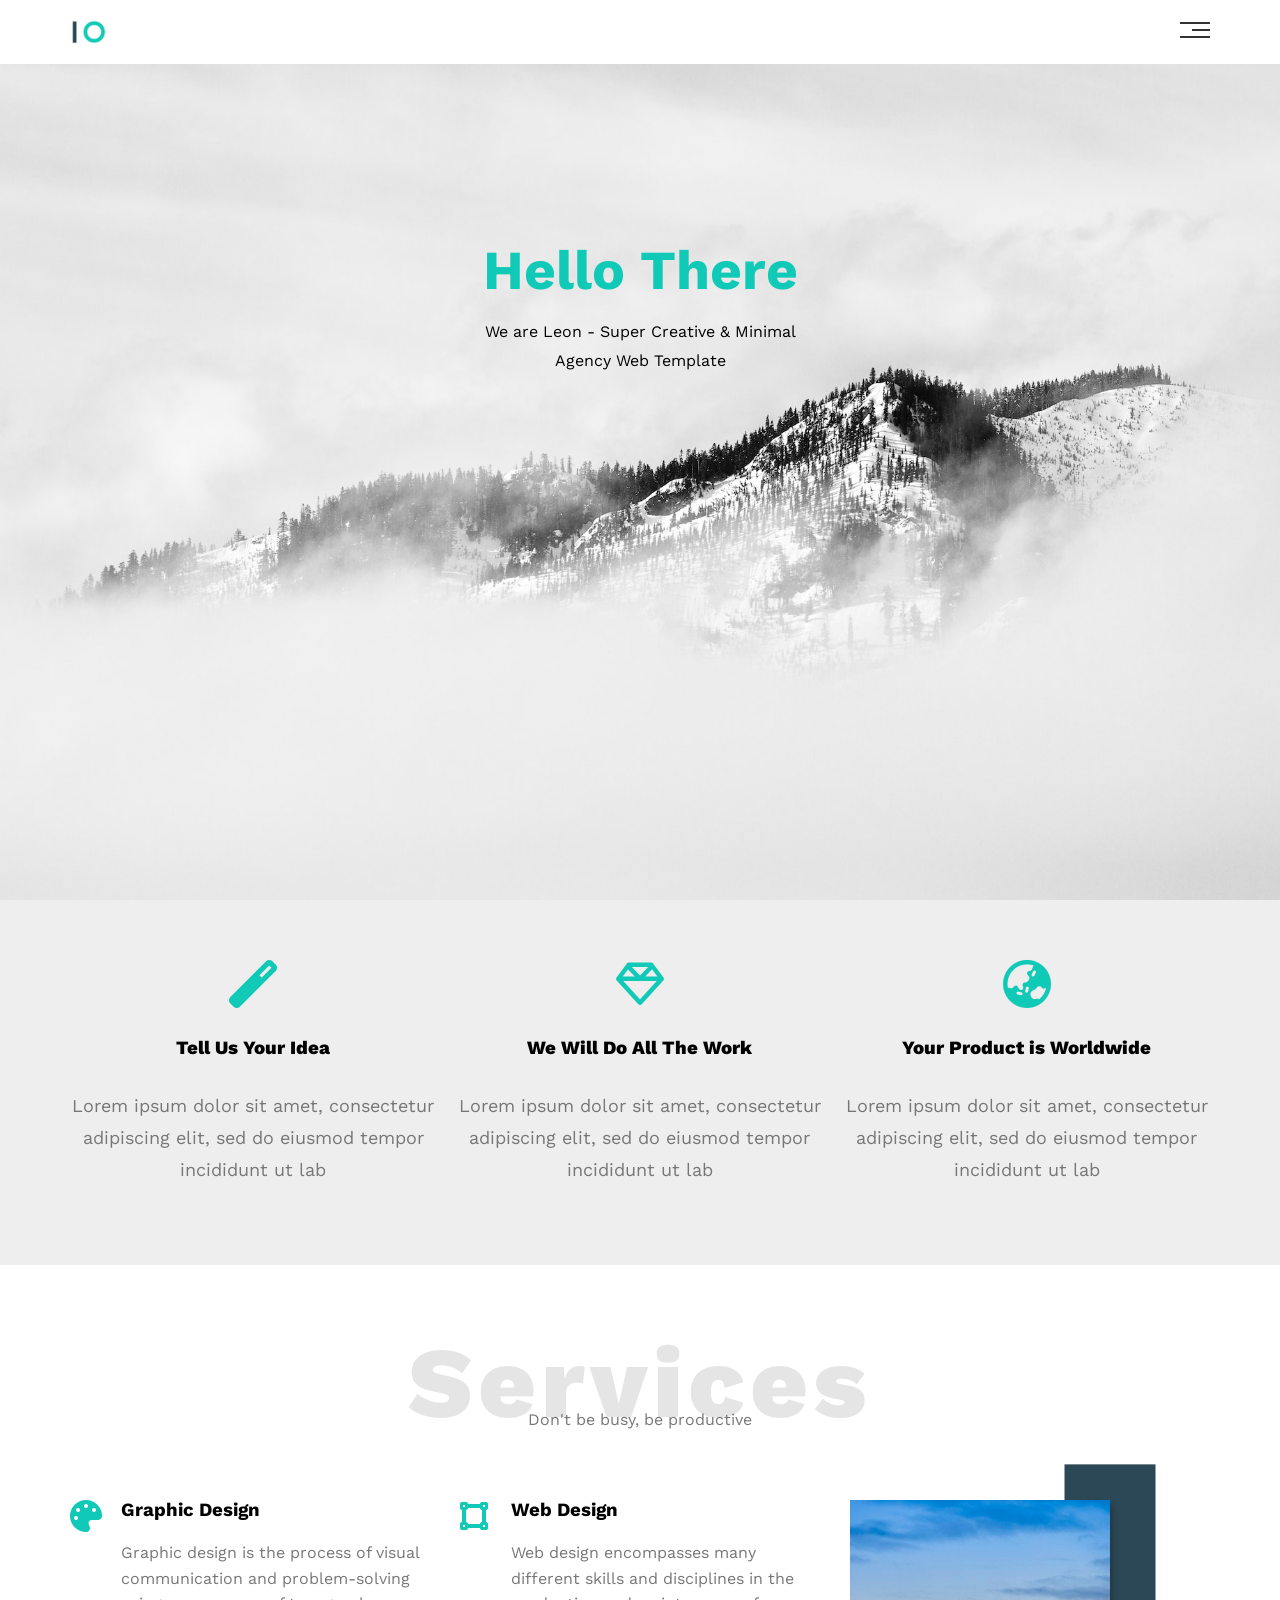
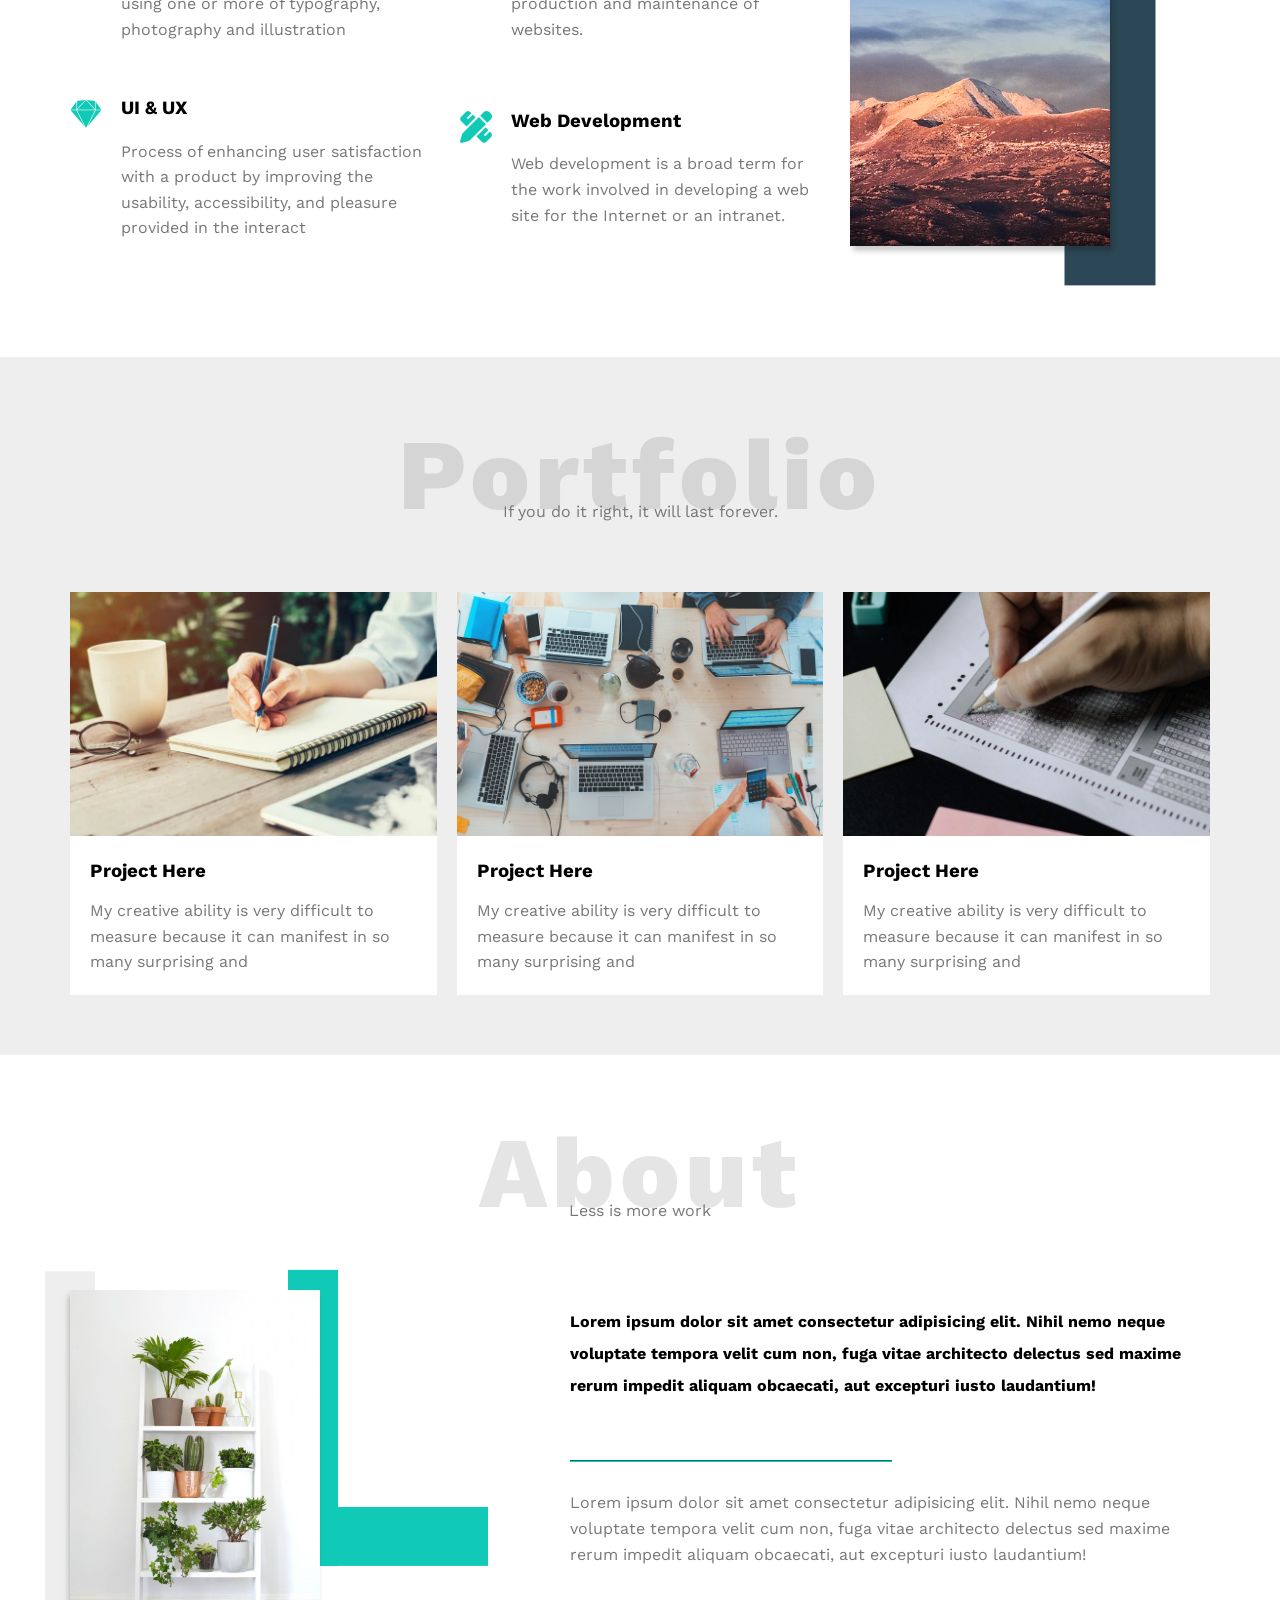
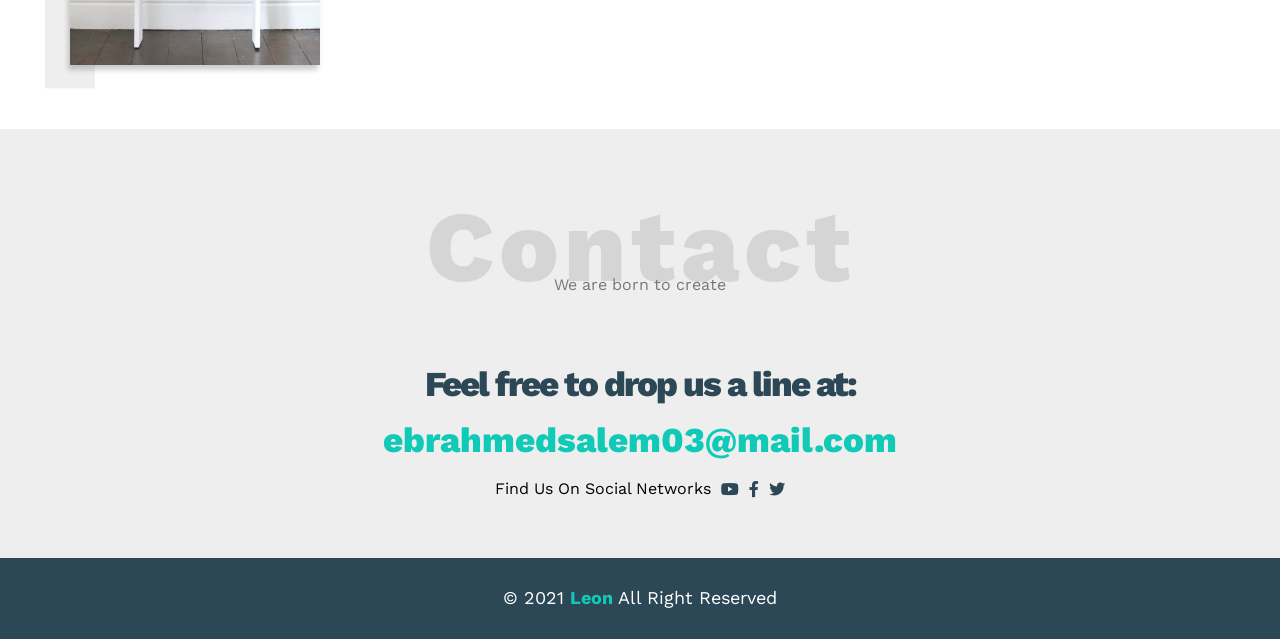
==== index.html @ 994f6ba3 "renamed the html file and added the README file" ====
<!DOCTYPE html>
<html lang="en">
  <head>
  <meta charset="UTF-8">
  <meta http-equiv="X-UA-Compatible" content="IE=edge">
  <meta name="viewport" content="width=device-width, initial-scale=1.0">
  <!-- rendaring all properties of elements -->
  <link rel="stylesheet" href="/css/normalize.css">
  <!-- linked main CSS file -->
  <link rel="stylesheet" href="/css/leon.css">
  <!-- Icons -->
  <link rel="stylesheet" href="/css/all.min.css">
  <!-- font-family => work sans -->
  <link rel="preconnect" href="https://fonts.googleapis.com">
  <link rel="preconnect" href="https://fonts.gstatic.com" crossorigin>
  <link href="https://fonts.googleapis.com/css2?family=Cairo&family=Work+Sans:wght@200;300;400;500;700;800&display=swap" rel="stylesheet">
  <title>Template One</title>
  </head>
  <body>
      <!-- Start Header -->
      <header>
          <div class="container">
              <img id="logo" src="images/logo.png" alt="LOGO">
              <div class="links">
                  <span class="icons">
                      <span></span>
                      <span></span>
                      <span></span>
                  </span>
                  <ul>
                      <li><a href="#services">Service</a></li> 
                      <li><a href="#portfolio">Portfolio</a></li>
                      <li><a href="#about">About</a></li>
                      <li><a href="https://elzero.org/html-css-practice-template-one/" target="_blank">Contact</a></li>
                  </ul>
              </div>
          </div>
      </header>
      <!-- Start Header -->
      <!-- Start Landing -->
      <landing>
          <div class="intro-text">
            <h1>Hello There</h1>
            <p>We are Leon - Super Creative & Minimal <br> Agency Web Template</p>
          </div>
      </landing>
      <!-- End Landing -->
      <!-- Start Features -->
      <features>
          <div class="container">
            <div class="feat">
              <i class="fas fa-magic fa-3x"></i>
              <h3>Tell Us Your Idea</h3>
              <p>Lorem ipsum dolor sit amet, consectetur adipiscing elit, sed do eiusmod tempor incididunt ut lab</p>
            </div>
            <div class="feat">
              <i class="far fa-gem fa-3x"></i>
              <h3>We Will Do All The Work</h3>
              <p>Lorem ipsum dolor sit amet, consectetur adipiscing elit, sed do eiusmod tempor incididunt ut lab</p>
            </div>
            <div class="feat">
              <i class="fas fa-globe-asia fa-3x"></i>
              <h3>Your Product is Worldwide</h3>
              <p>Lorem ipsum dolor sit amet, consectetur adipiscing elit, sed do eiusmod tempor incididunt ut lab</p>
            </div>
          </div>
        </features>
      <!-- End Features -->
      <!-- Start Services  -->
        <services id="services">
          <div class="container">
            <div class="title">
              <h1 class="special-h1">Services</h1>
              <p>Don't be busy, be productive</p>
            </div>
            <div class="services-content">
              <div class="col">
                <div class="srv">
                  <i class="fas fa-palette fa-2x"></i>
                  <div class="text">
                    <h3>Graphic Design</h3>
                    <p>
                      Graphic design is the process of visual communication and problem-solving using one or more of typography, photography and illustration
                    </p>
                  </div>
                </div>
                <div class="srv">
                  <i class="fab fa-sketch fa-2x"></i>
                  <div class="text">
                    <h3>UI & UX</h3>
                    <p>
                      Process of enhancing user satisfaction with a product by improving the usability, accessibility, and pleasure provided in the interact
                    </p>
                  </div>
                </div>
            </div>
              <div class="col">
                <div class="srv">
                  <i class="fas fa-vector-square fa-2x"></i>
                  <div class="text">
                    <h3>Web Design</h3>
                    <p>
                      Web design encompasses many different skills and disciplines in the production and maintenance of websites.
                    </p>
                  </div>
                </div>
                <div class="srv">
                  <i class="fas fa-pencil-ruler fa-2x"></i>
                  <div class="text">
                    <h3>Web Development</h3>
                    <p>
                      Web development is a broad term for the work involved in developing a web site for the Internet or an intranet.
                    </p>
                  </div>
                </div>
              </div>
              <div class="col">
                <div class="image">
                  <img src="images/service.jpg" alt="">
                </div>
              </div>
            </div>
          </div>
        </services>
      <!-- End Services -->
      <!-- Start Portfolio -->
      <portfolio id="portfolio">
        <div class="container">
          <div class="title">
            <h1 class="special-h1">Portfolio</h1>
            <p>If you do it right, it will last forever.</p>
          </div>
          <div class="portfolio-content">
            <div class="card">
              <img src="images/card_1.jpg" alt="">
              <div class="text">
                <h3>Project Here</h3>
                <p>
                  My creative ability is very difficult to measure because it can manifest in so many surprising and
                </p>
              </div>
            </div>
            <div class="card">
              <img src="images/card_2.jpg" alt="">
              <div class="text">
                <h3>Project Here</h3>
                <p>
                  My creative ability is very difficult to measure because it can manifest in so many surprising and
                </p>
              </div>
            </div>
            <div class="card">
              <img src="images/card_3.jpg" alt="">
              <div class="text">
                <h3>Project Here</h3>
                <p>
                  My creative ability is very difficult to measure because it can manifest in so many surprising and
                </p>
              </div>
            </div>
          </div>
        </div>
      </portfolio>
      <!-- End Portfolio -->
      <!-- Start About -->
      <about id="about">
        <div class="container">
          <div class="title">
            <h1 class="special-h1">About</h1>
            <p>Less is more work</p>
          </div>
          <div class="about-content">
            <div class="image">
              <img src="images/about.jpg" alt="">
            </div>
            <div class="text">
              <p>
                Lorem ipsum dolor sit amet consectetur adipisicing elit. Nihil nemo neque voluptate tempora velit cum non, fuga vitae architecto delectus sed maxime rerum impedit aliquam obcaecati, aut excepturi iusto laudantium!
              </p>
              <hr>
              <p>
                Lorem ipsum dolor sit amet consectetur adipisicing elit. Nihil nemo neque voluptate tempora velit cum non, fuga vitae architecto delectus sed maxime rerum impedit aliquam obcaecati, aut excepturi iusto laudantium!
              </p>
            </div>
          </div>
        </div>
      </about>
      <!-- End About -->
      <!-- Start Contact -->
      <contact>
        <div class="container">
          <div class="title">
            <h1 class="special-h1">Contact</h1>
            <p>We are born to create</p>
          </div>            
          <div class="contact-content">
            <p class="label">Feel free to drop us a line at:</p>
            <a href="mailto:ebrahmedsalem03@gmail.com?subject=Contact me" class="link">ebrahmedsalem03@mail.com</a>
            <div class="social">
              Find Us On Social Networks
              <i class="fab fa-youtube"></i>
              <i class="fab fa-facebook-f"></i>
              <i class="fab fa-twitter"></i>
            </div>
          </div>
        </div>        
      </contact>
      <!-- End Contact -->
      <!-- Start Footer -->
      <footer>
        © 2021 <span>Leon</span> All Right Reserved
      </footer>
      <!-- End Footer-->
  </body> 
</html>
---- css/leon.css ----
/* Start variables */
:root {
    --main-color: #10cab7;
    --secondary-color: #2c4755;
    --section-bgcolor: #eee;
    --section-padding: 60px 0;
}
/* End variables */
/* Start Component */
.container .title {
    display: flex;
    justify-content: center;
    align-items: center;
    position: relative;
}

.container .title .special-h1 {
    margin: 0;
    font-weight: 800;
    letter-spacing: 5px;
    font-size: 100px;
    color: var(--section-bgcolor);
    color: rgba(0, 0, 0, 0.1);
}

.container .title .special-h1 + p {
    color: #777;
    position: absolute;
    top: 50%;
    left: 50%;
    transform: translate(-50%, 70%);
    text-align: center;
    width: 100%;
}

@media (max-width: 767px) {
    .container .title .special-h1 {
        font-size: 60px;

    }
    .container .title .special-h1 + p {
        font-size: 14px;
    }
}
/* End Component */
/* Start global rules */
* {
    -webkit-box-sizing: border-box;
    -moz-box-sizing: border-box;
    box-sizing: border-box;
}

html {
    scroll-behavior: smooth;
}

body {
    font-family: "Work Sans", sans-serif;
}

.container {
    padding-left: 15px;
    padding-right: 15px;
    margin-left: auto;
    margin-right: auto;
  }
/* Small */
@media (min-width: 768px) {
    .container {
        width: 750px;
    }
}
/* Medium */
@media (min-width: 991px) {
    .container {
        width: 970px;
    }
}
/* Large */
@media (min-width: 1200px) {
    .container {
        width: 1170px;
    }
}
/* End global rules */
/* Start Header */
header {
    display: block;
    padding: 20px;
}

header .container {
    display: flex;
    justify-content: space-between;
    align-items: center;
}

header .container #logo {
    width: 60px;
}

header .container .links {
    position: relative;
}

header .container .links .icons {
    display: flex;
    justify-content: flex-end;
    flex-wrap: wrap;
    width: 30px;
}

header .container .links .icons span {
    background-color: #333;
    height: 2px;
    width: 100%;
    margin-bottom: 5px;
}

header .container .links .icons span:nth-child(2) {
    width: 60%;
    transition: 0.3s;
}

header .container .links:hover .icons span:nth-child(2) {
    width: 100%;
}

header .container .links ul {
    list-style: none;
    padding: 0;
    margin: 0;
    position: absolute;
    right: 0;
    top: calc(100% + 10px);
    background-color: #fff;
    display: none;
    z-index: 1000;
}

header .container .links:hover ul {
    display: initial;
}

header .container .links ul::before {
    content: "";
    position: absolute;
    right: 5px;
    top: -19px;
    border: 10px solid;
    border-color: transparent transparent #ddd transparent;
    width: 0;
}

header .container .links ul li {

    min-width: 180px;
}

header .container .links ul li:not(:last-child) {
    border-bottom: 1px solid #bbb;
}

header .container .links ul li a {
    text-decoration: none;
    color: #222;
    padding: 10px;
    display: block;
    width: 100%;
    transition: 0.3s;
}

header .container .links ul li a:hover {
    padding-left: 25px;
    background-color: #ddd;
}
/* End Header */
/* Start Landing */
landing {
    background-image: url(../images/moun.jpg);
    background-size: cover;
    height: calc(100vh - 64px);  /* 64px is the height of Header */
    display: block;
    position: relative;
}

landing .intro-text {
    position: absolute;
    top: 30%;
    left: 50%;
    transform: translate(-50%, -50%);
    text-align: center;
    width: 320px;
    max-width: 100%;
}

landing .intro-text h1 {
    margin: 0;
    color: var(--main-color);
    font-weight: bolder;
    font-size: 55px;
}

landing .intro-text p {
    line-height: 1.8;
    font-size: 16px;
}
/* End Landing */
/* Start Features */
features {
    padding: var(--section-padding);
    background-color: var(--section-bgcolor);
    display: block;
    text-align: center;
}

features .container {
    display: grid;
    grid-template-columns: repeat(auto-fill, minmax(300px, 1fr));
    grid-gap: 20px;
}

features .container i {
    color: var(--main-color);
}

features .container h3 {
    font-weight: 800;
    margin: 30px 0;
}

features .container p {
    line-height: 1.8;
    color: #777;
    font-size: 18px;
}
/* End Features */
/* Start Services */
services {
    display: block;
    padding: var(--section-padding);
}

services .services-content {
    display: grid;
    grid-template-columns: repeat(auto-fill, minmax(300px, 1fr));
    grid-gap: 30px;
    margin-top: 60px;
}

services .services-content .col {
    display: flex;
    flex-wrap: wrap;
}

services .services-content .col .srv {
    display: flex;
    margin-bottom: 40px;
}

@media (max-width: 767px) {
    .srv {
      flex-direction: column;
      text-align: center;
    }
  }

  services .services-content .col .srv i {
    color: var(--main-color);
    flex: 60px;
  }

services .services-content .col .srv .text {
    flex: fit-content;
}

services .services-content .col .srv h3 {
    margin-top: 0;
}

services .services-content .col .srv p {
    color: #777;
    line-height: 1.6;
}

services .services-content .col .image{
    position: relative;
    height: fit-content;
}

services .services-content .col .image::before {
    content: "";
    position: absolute;
    top: 50%;
    right: 0;
    transform: translate(50%,-50%);
    background-color: var(--secondary-color);
    width: 35%;
    height: 120%;
    z-index: -1;
}

@media (max-width: 1199px) {
    services .services-content .col .image {
        display: none;
    }
}

services .services-content .col .image img {
    width: 260px;
    box-shadow: 3px 5px 5px rgba(0, 0, 0, 0.2);
}
/* End Services  */
/* Start Portfolio */
portfolio {
    display: block;
    padding: var(--section-padding);
    background-color: var(--section-bgcolor);
}

portfolio .portfolio-content {
    display: grid;
    grid-template-columns: repeat(auto-fill, minmax(300px, 1fr));
    grid-gap: 20px;
    margin-top: 60px;
}

portfolio .portfolio-content .card {
    background-color: white;
}

portfolio .portfolio-content .card img {
    max-width: 100%;
}

portfolio .portfolio-content .card .text {
    padding: 20px;
}

portfolio .portfolio-content .card .text h3 {
    margin: 0;
}

portfolio .portfolio-content .card .text p {
    color: #777;
    line-height: 1.6;
    margin-bottom: 0;
}
/* End Portfolio  */
/* Start About  */
about {
    display: block;
    padding: var(--section-padding);
}

about .about-content {
    margin-top: 60px;
    display: flex;
    /* flex-wrap: wrap; */
    justify-content: space-between;
}

@media (max-width: 991px) {
    about .about-content {
        flex-direction: column;
        text-align: center;
    }
}

about .about-content .image {
    position: relative;
    width: 250px;
    height: fit-content;
}

@media (max-width: 991px) {
    about .about-content .image {
        margin: 0 auto 60px;
    }
}

about .about-content .image::before {
    content: "";
    position: absolute;
    top: 50%;
    left: 0;
    width: 80%;
    height: 78%;

    background-image: 
        linear-gradient(
            to top,
            var(--main-color) 20%,
            transparent 20%),
        linear-gradient(
            to right,
            var(--main-color) 25%,
            transparent 25%)
            ; 

    /* border-left: 80px var(--main-color) solid;
    border-bottom: 80px var(--main-color) solid; */

    z-index: -1;
    transform: translate(109%, -71%);
}

about .about-content .image::after {
    content: "";
    position: absolute;
    top: 50%;
    left: 0;
    transform: translate(-50%, -50%);
    width: 20%;
    height: 110%;
    background-color: var(--section-bgcolor);
    z-index: -1;
}

@media (max-width: 991px) {
    about .about-content .image::before,
    about .about-content .image::after {
        display: none;
    }
    about .about-content .image img {
        box-shadow: rgb(0 0 0 / 20%) 0 5px 5px;
    }
}

about .about-content .image img {
    max-width: 100%;
    box-shadow: rgb(0 0 0 / 20%) -2px 5px 5px;
}

about .about-content .text {
    flex-basis: calc(100% - 500px);
}

about .about-content .text p:first-child {
    font-weight: bold;
    margin-bottom: 50px;
    line-height: 2;
}

about .about-content .text hr {
    width: 50%;
    display: inline-block;
    border-color: var(--main-color);
}

about .about-content .text p:last-child {
    color: #777;
    line-height: 1.6;
}

/* End About  */
/* End Contact  */
contact {
    display: block;
    padding: var(--section-padding);
    background-color: var(--section-bgcolor);
}
contact .contact-content {
    margin-top: 60px;
    text-align: center;
}

contact .contact-content p.label {
    font-size: 35px;
    font-weight: 800;
    color: var(--secondary-color);
    letter-spacing: -2px;
    margin-bottom: 15px;
}

contact .contact-content a.link {
    display: block;
    color: var(--main-color);
    font-size: 35px;
    font-weight: 800;
    text-decoration: none;
}

contact .contact-content .social {
    margin-top: 20px;
    display: flex;
    justify-content: center;
    align-items: center;
}

contact .contact-content .social i {
    color: var(--secondary-color);
    margin-left: 10px;
}

@media (max-width: 767px) {
    contact .contact-content p.label,
    contact .contact-content a.link {
        font-size: 20px;
    }       
}
/* End Contact  */
/* Start Footer  */
footer {
    display: block;
    background-color: var(--secondary-color);
    color: white;
    padding: 30px;
    font-size: 18px;
    text-align: center;
}

footer span {
    color: var(--main-color);
    font-weight: bold;
}
/* End Footer  */
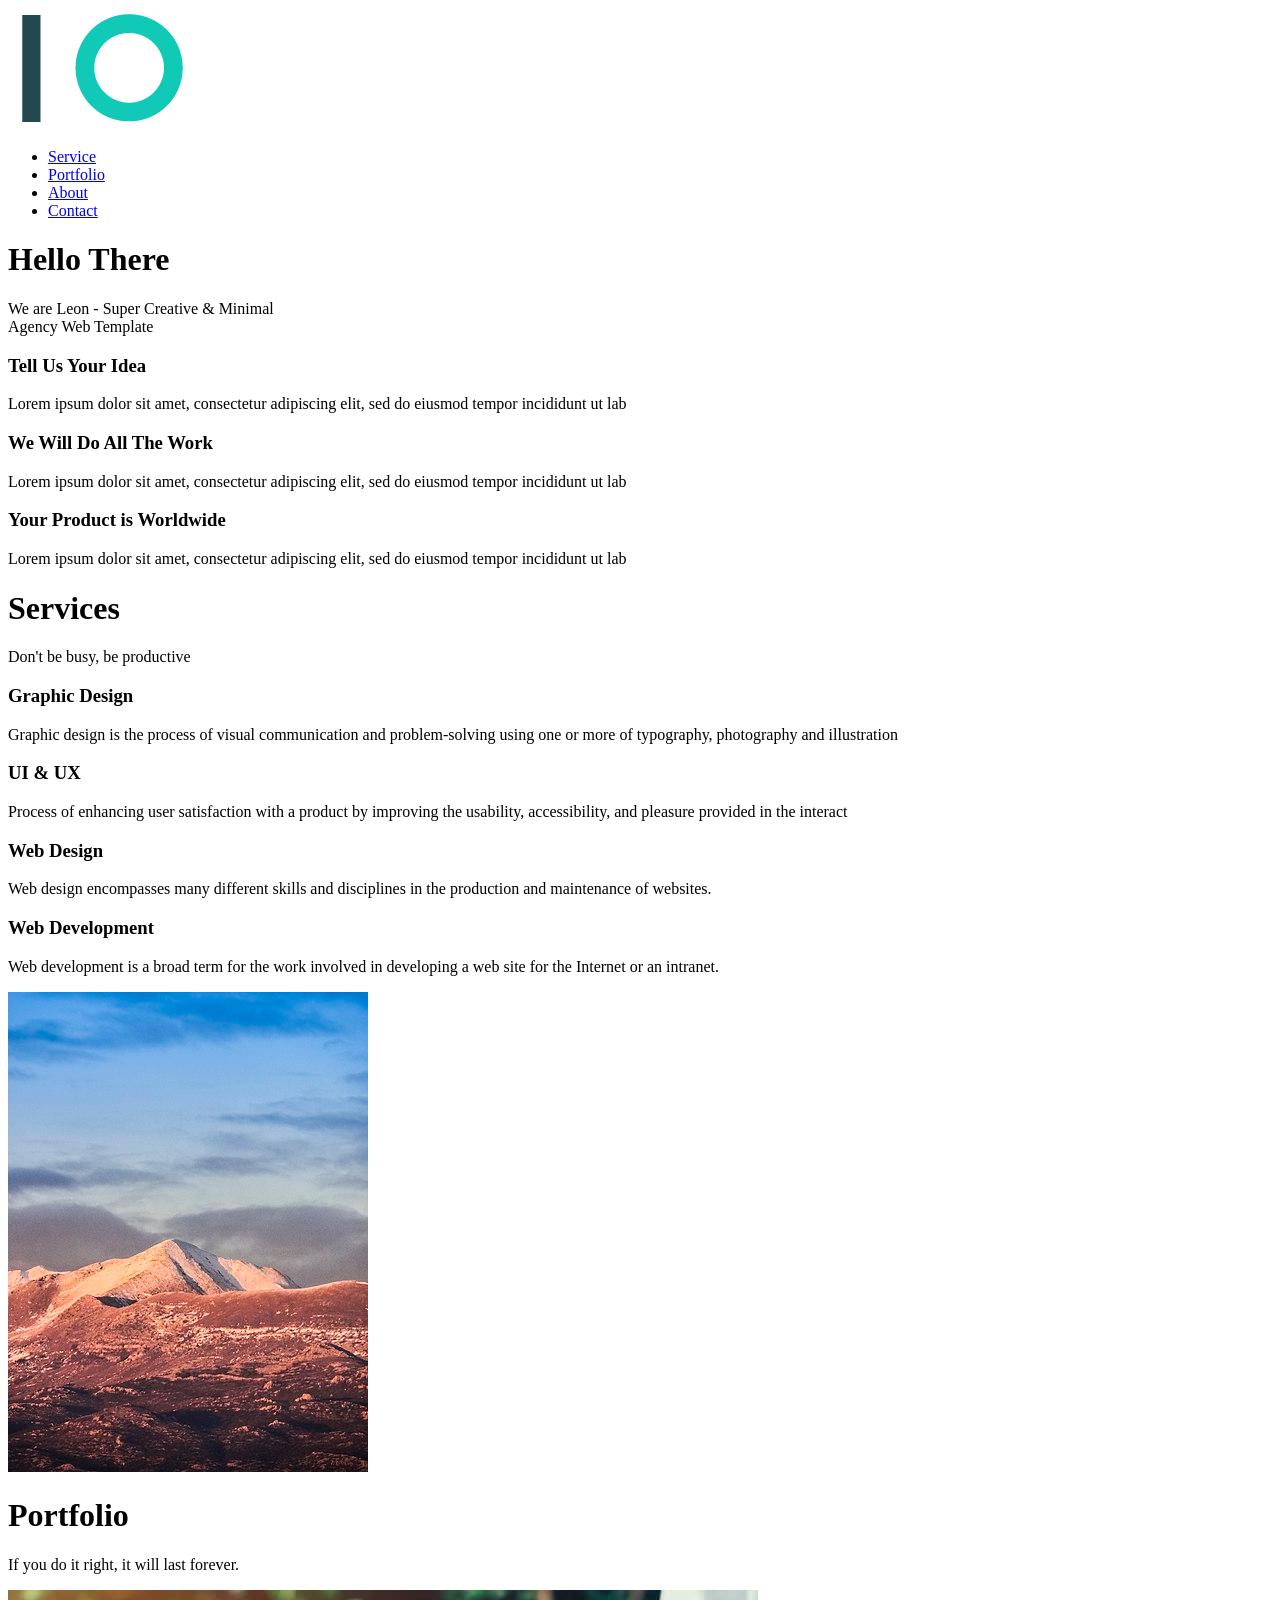
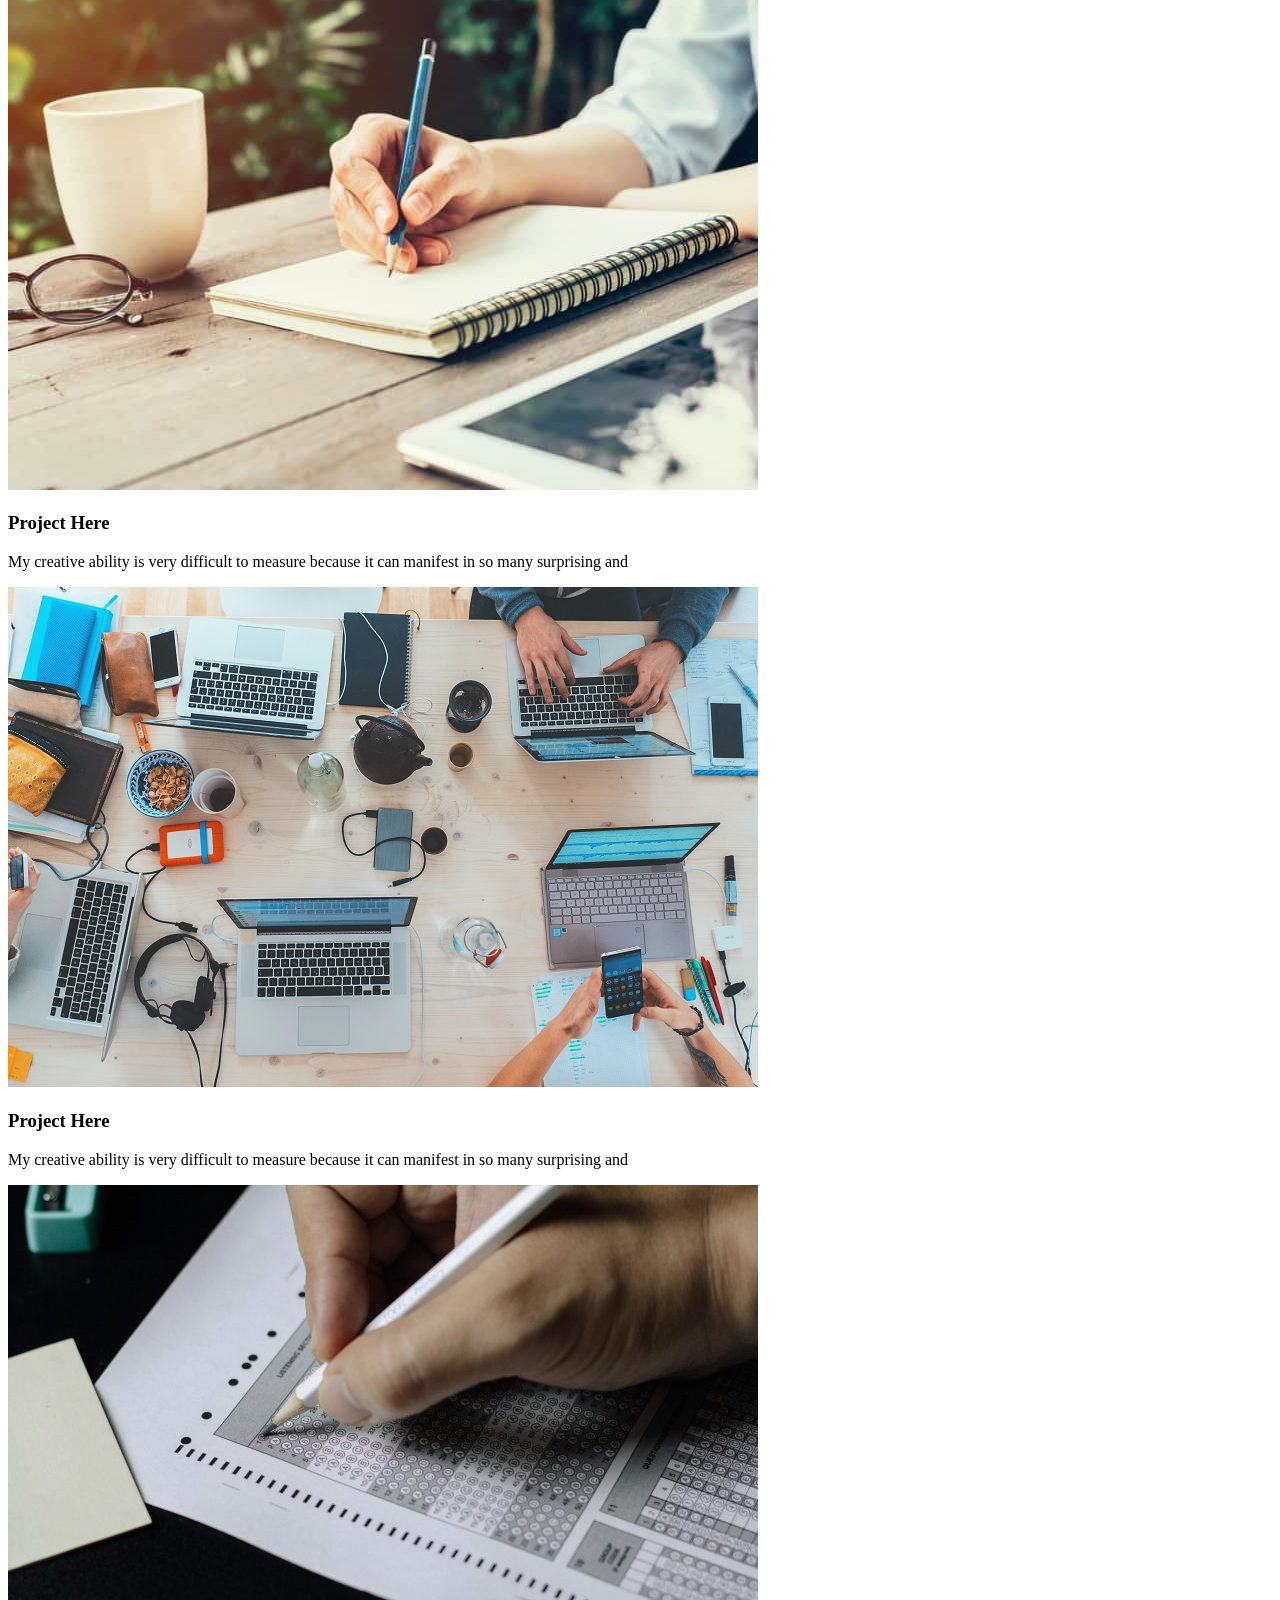
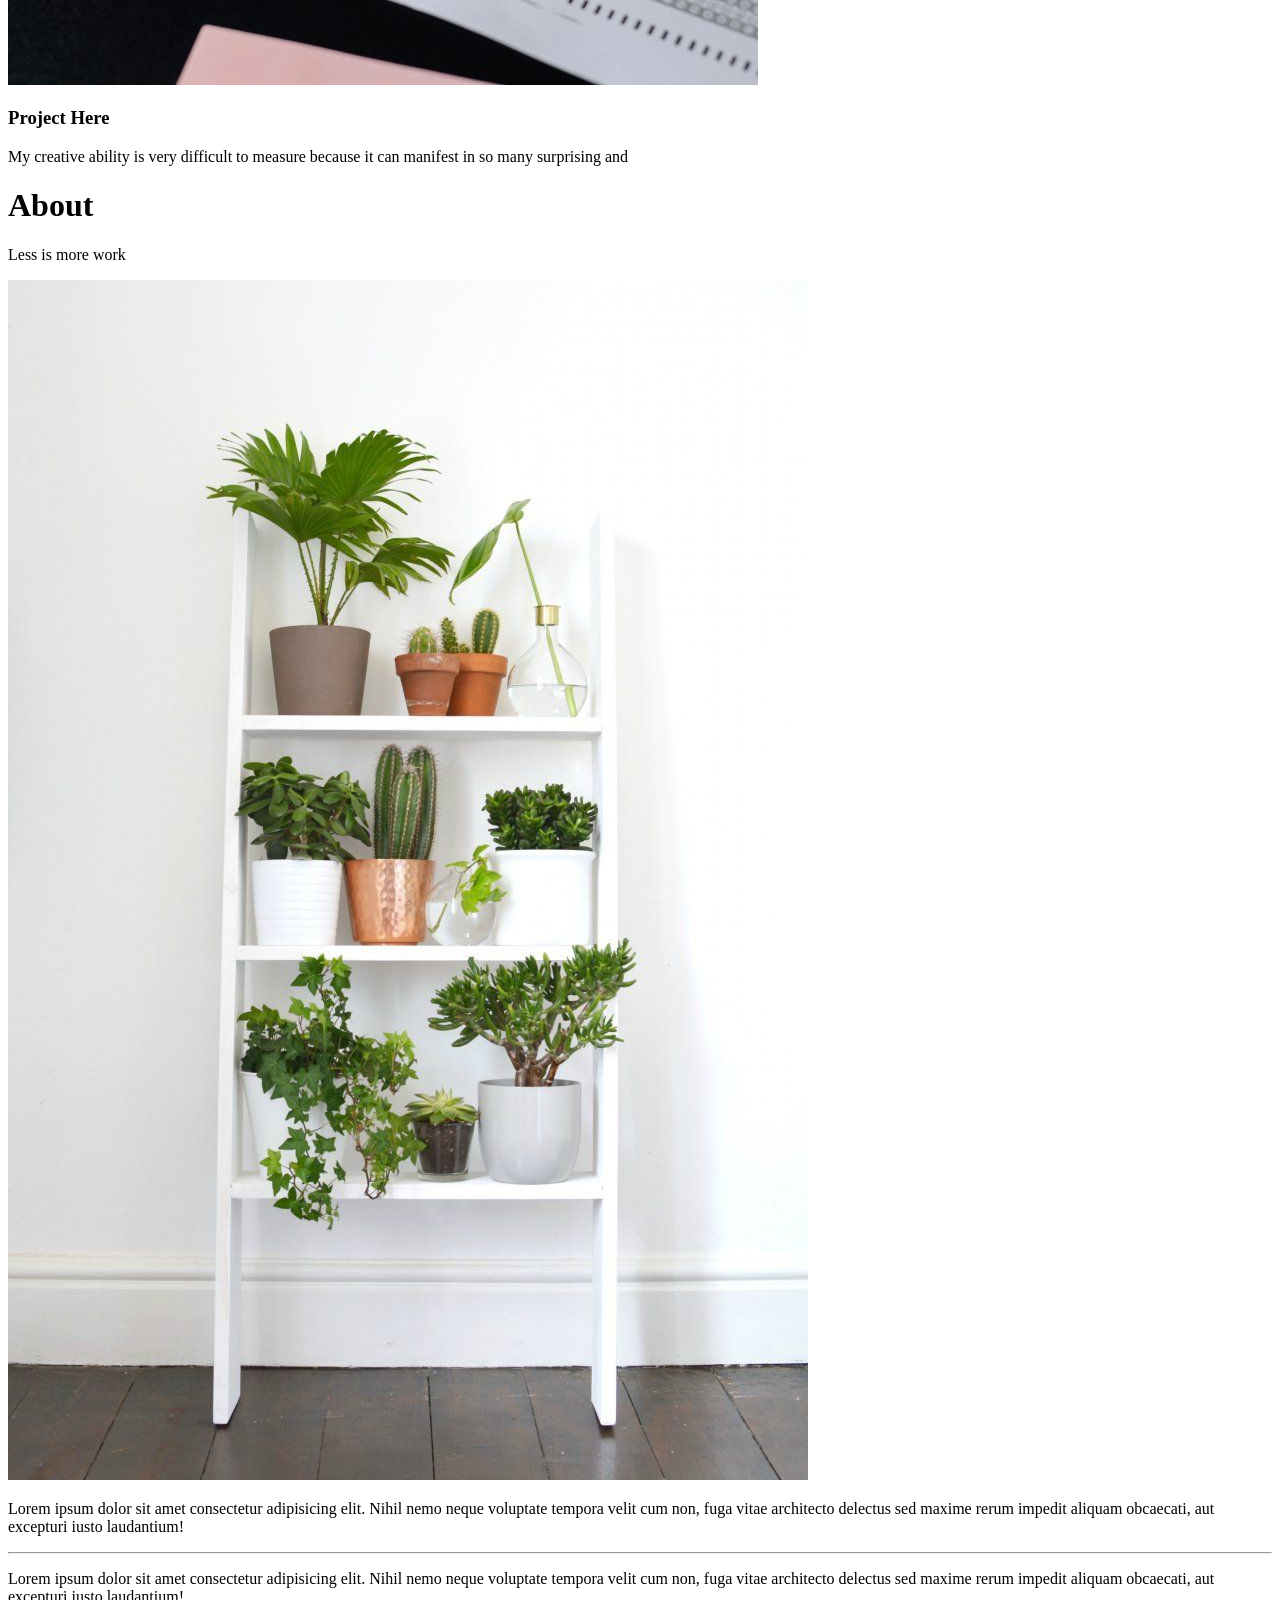
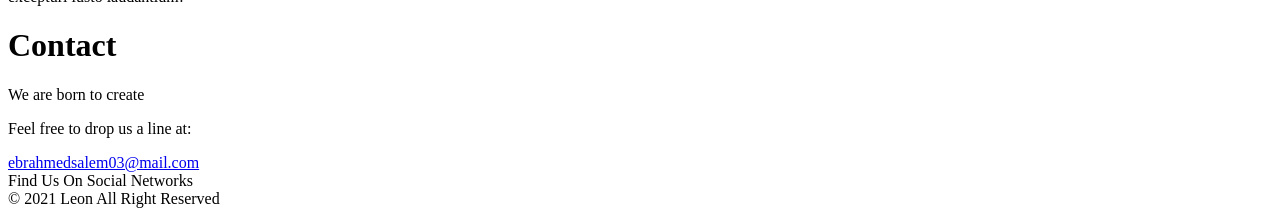
==== commit 4855bf6c: "fix 2" ====
--- a/index.html
+++ b/index.html
@@ -5,11 +5,14 @@
   <meta http-equiv="X-UA-Compatible" content="IE=edge">
   <meta name="viewport" content="width=device-width, initial-scale=1.0">
   <!-- rendaring all properties of elements -->
-  <link rel="stylesheet" href="/css/normalize.css">
+  <!-- <link rel="stylesheet" href="css/normalize.css"> -->
+  <link rel="stylesheet" href="https://github.com/ebr-salem/HTML-CSS-Template-1/blob/main/css/normalize.css">
   <!-- linked main CSS file -->
-  <link rel="stylesheet" href="/css/leon.css">
+  <!-- <link rel="stylesheet" href="css/leon.css"> -->
+  <link rel="stylesheet" href="https://github.com/ebr-salem/HTML-CSS-Template-1/blob/main/css/leon.css">
   <!-- Icons -->
-  <link rel="stylesheet" href="/css/all.min.css">
+  <!-- <link rel="stylesheet" href="css/all.min.css"> -->
+  <link rel="stylesheet" href="https://github.com/ebr-salem/HTML-CSS-Template-1/blob/main/css/all.min.css">
   <!-- font-family => work sans -->
   <link rel="preconnect" href="https://fonts.googleapis.com">
   <link rel="preconnect" href="https://fonts.gstatic.com" crossorigin>
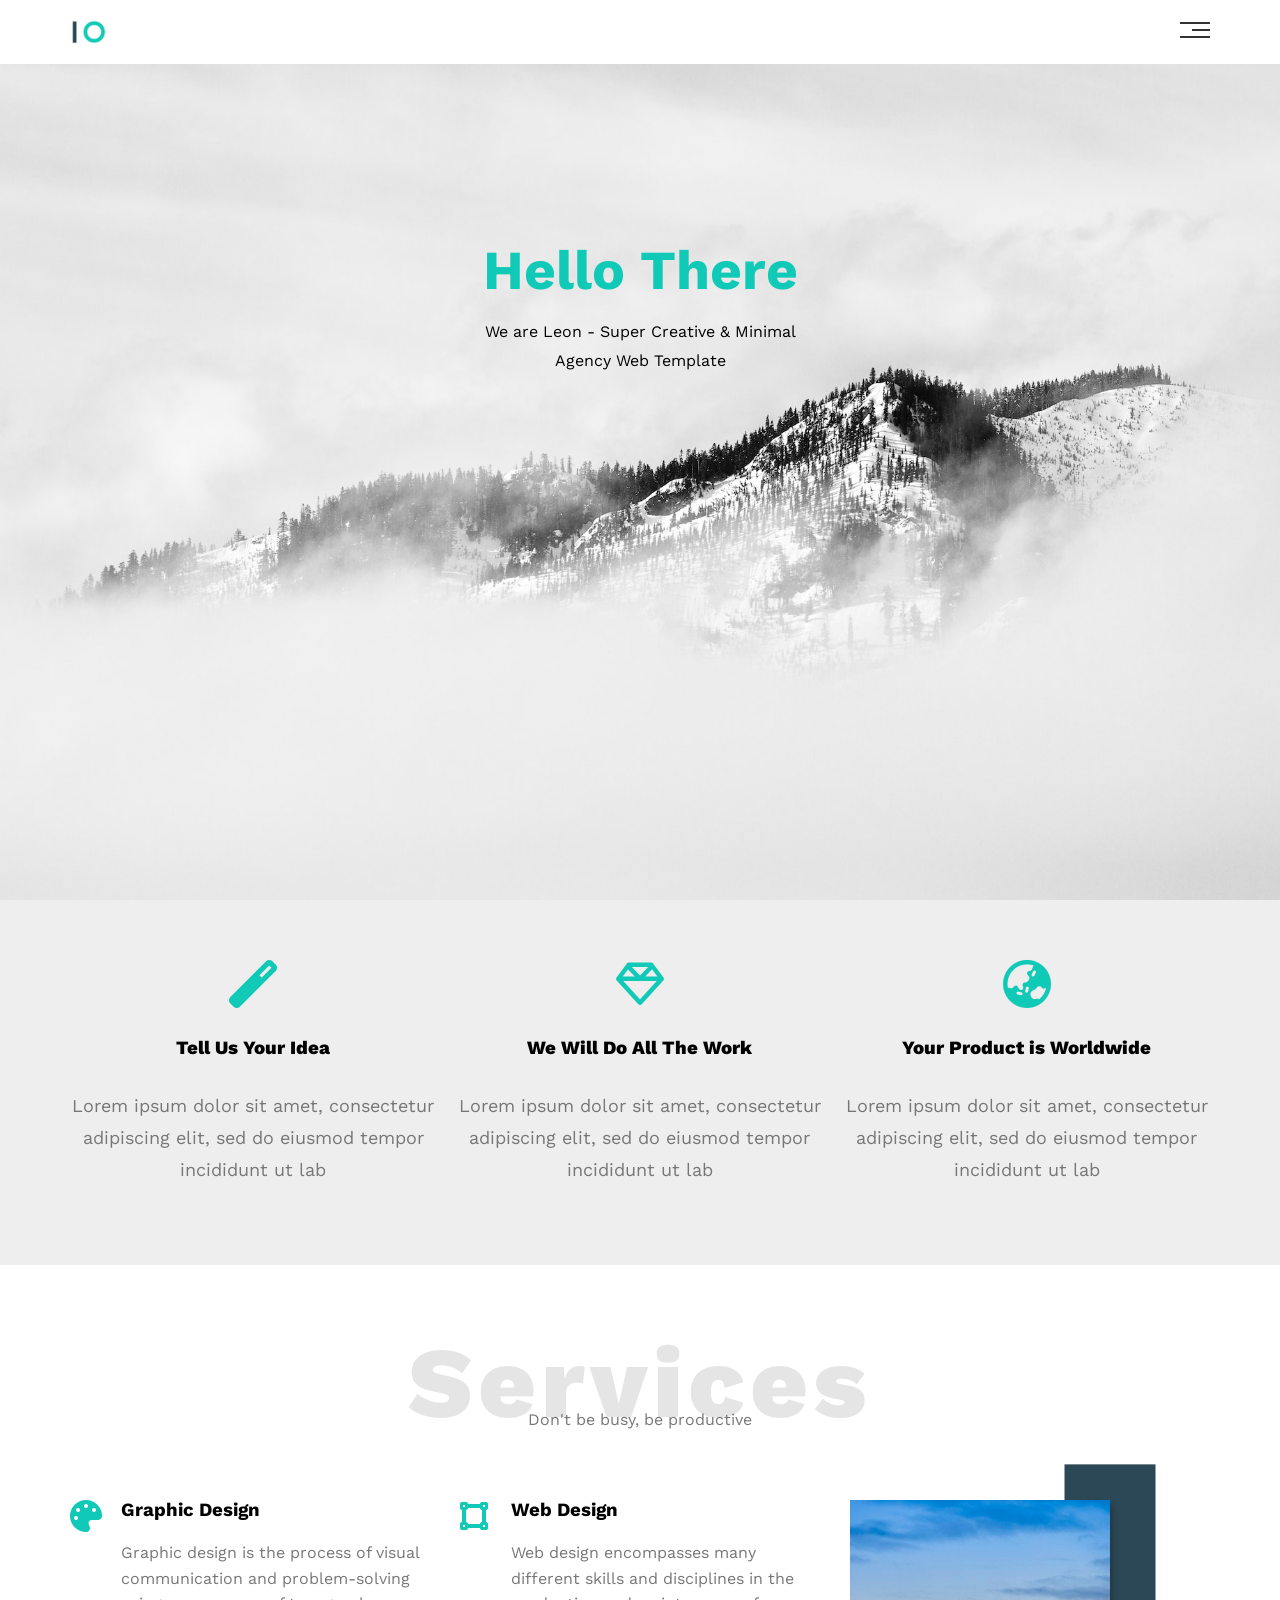
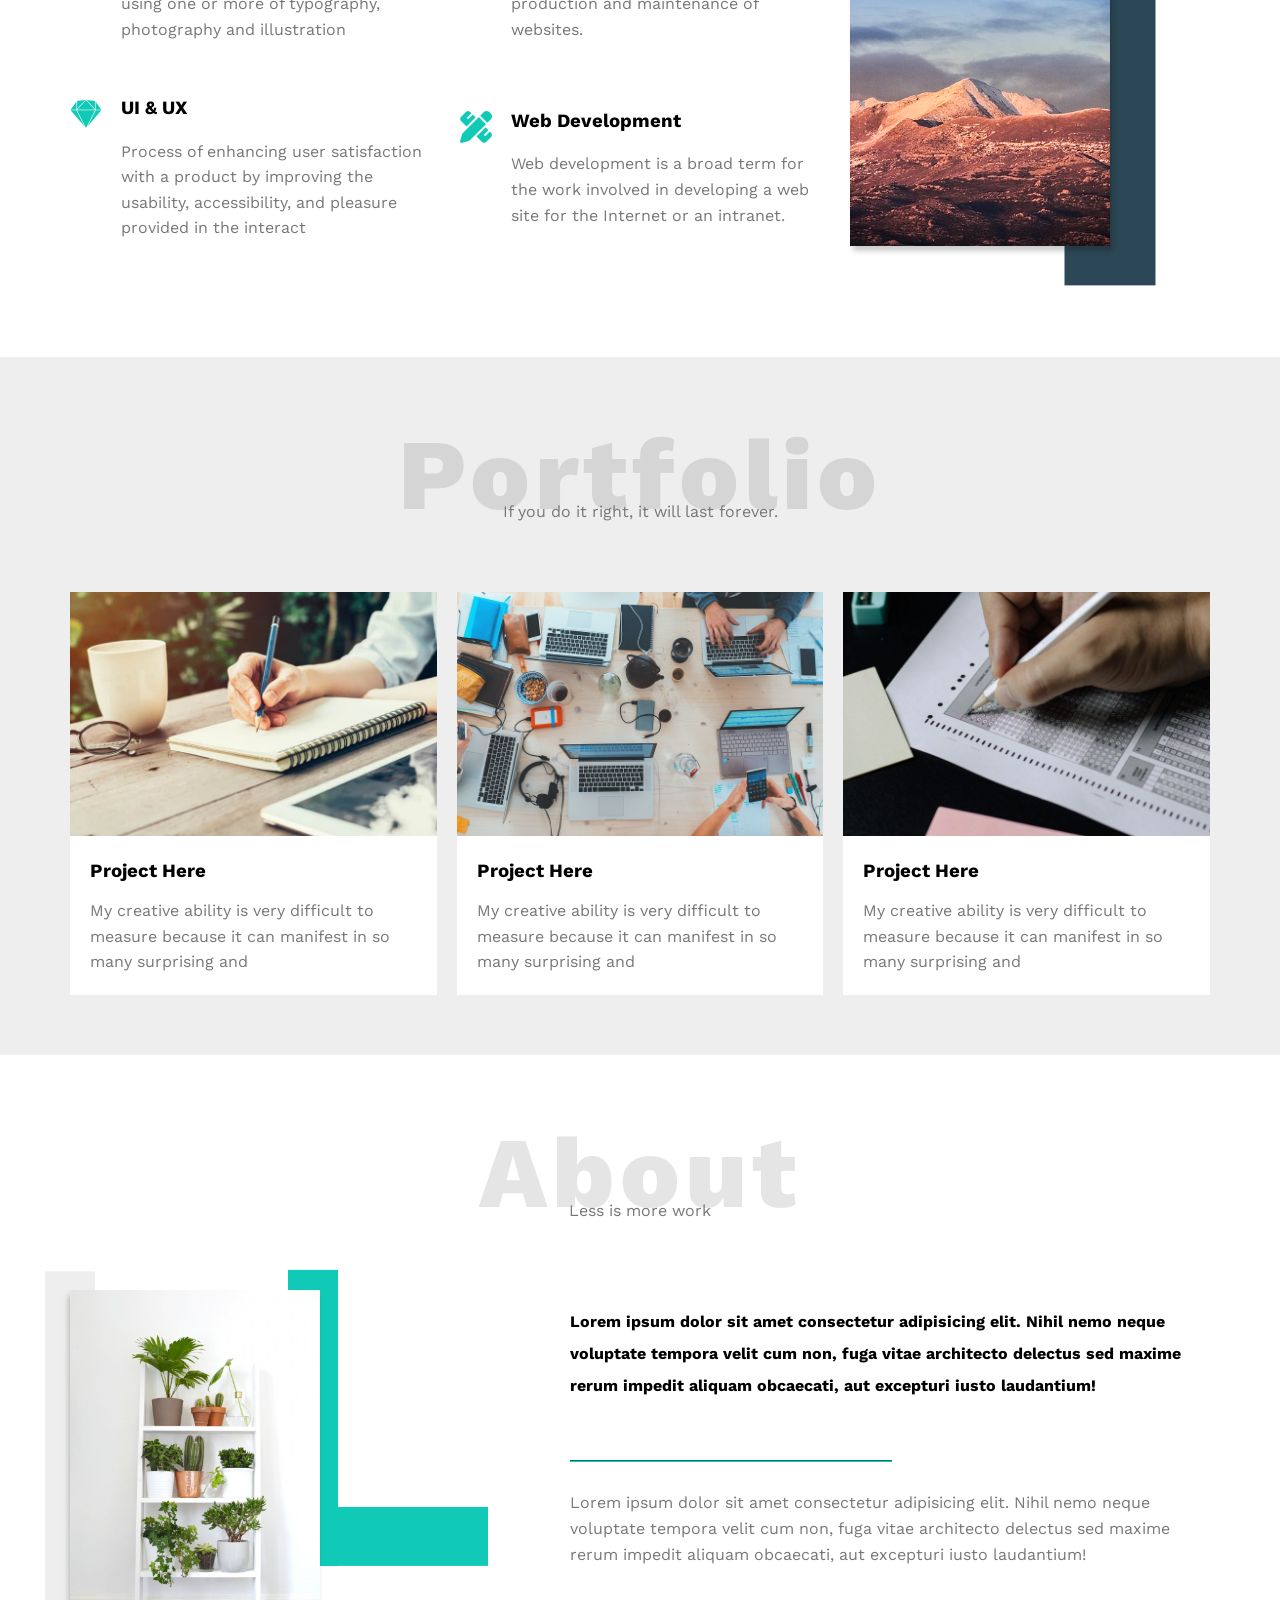
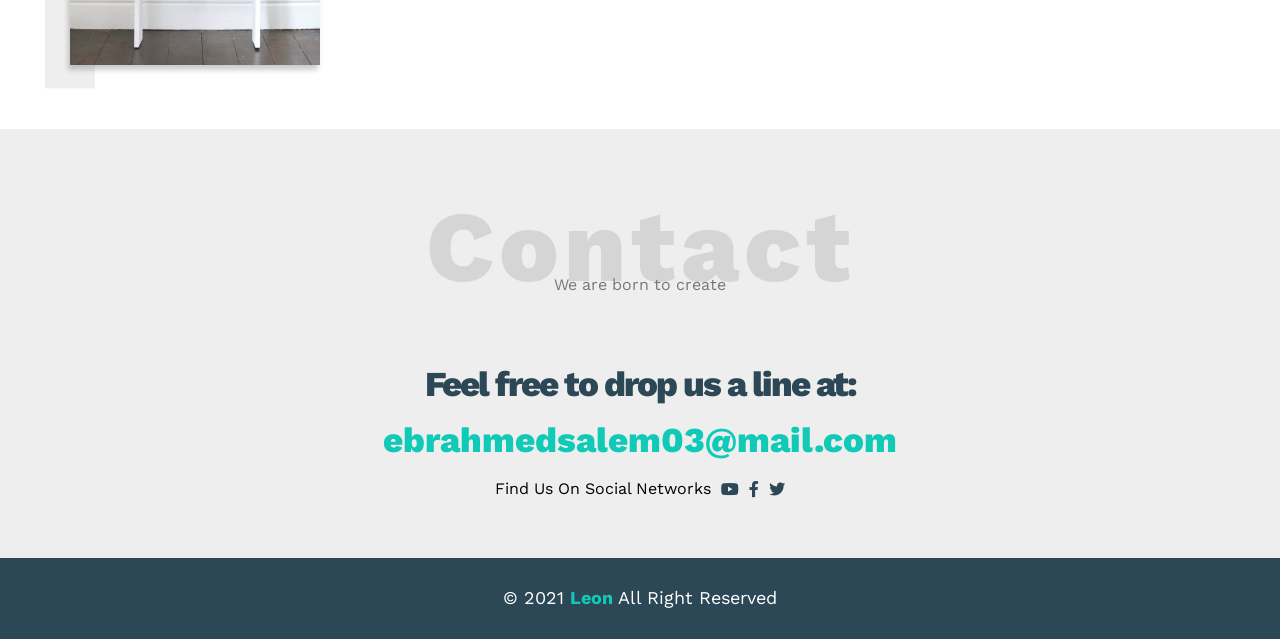
==== commit 3e9e4135: "fix 3" ====
--- a/index.html
+++ b/index.html
@@ -5,14 +5,14 @@
   <meta http-equiv="X-UA-Compatible" content="IE=edge">
   <meta name="viewport" content="width=device-width, initial-scale=1.0">
   <!-- rendaring all properties of elements -->
-  <!-- <link rel="stylesheet" href="css/normalize.css"> -->
   <link rel="stylesheet" href="https://github.com/ebr-salem/HTML-CSS-Template-1/blob/main/css/normalize.css">
+  <link rel="stylesheet" href="css/normalize.css">
   <!-- linked main CSS file -->
-  <!-- <link rel="stylesheet" href="css/leon.css"> -->
+  <link rel="stylesheet" href="css/leon.css">
   <link rel="stylesheet" href="https://github.com/ebr-salem/HTML-CSS-Template-1/blob/main/css/leon.css">
   <!-- Icons -->
-  <!-- <link rel="stylesheet" href="css/all.min.css"> -->
   <link rel="stylesheet" href="https://github.com/ebr-salem/HTML-CSS-Template-1/blob/main/css/all.min.css">
+  <link rel="stylesheet" href="css/all.min.css">
   <!-- font-family => work sans -->
   <link rel="preconnect" href="https://fonts.googleapis.com">
   <link rel="preconnect" href="https://fonts.gstatic.com" crossorigin>
